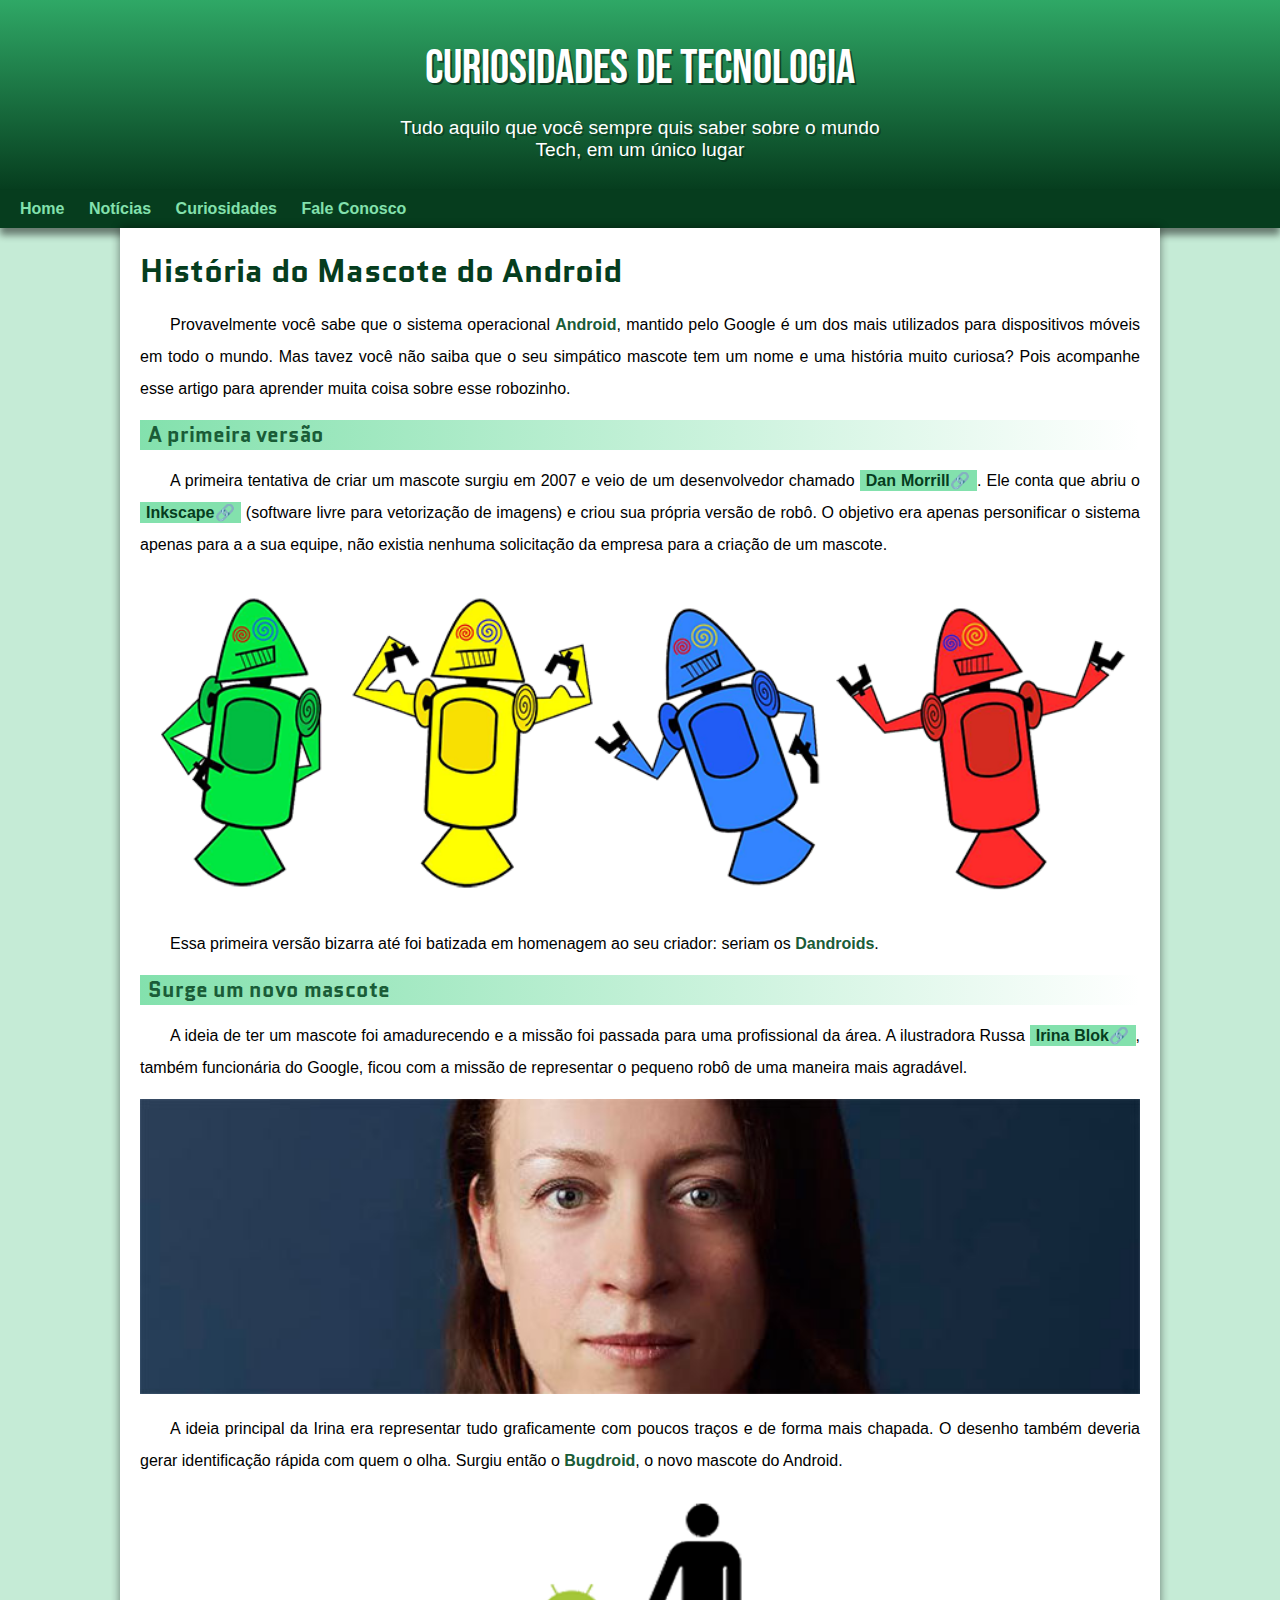
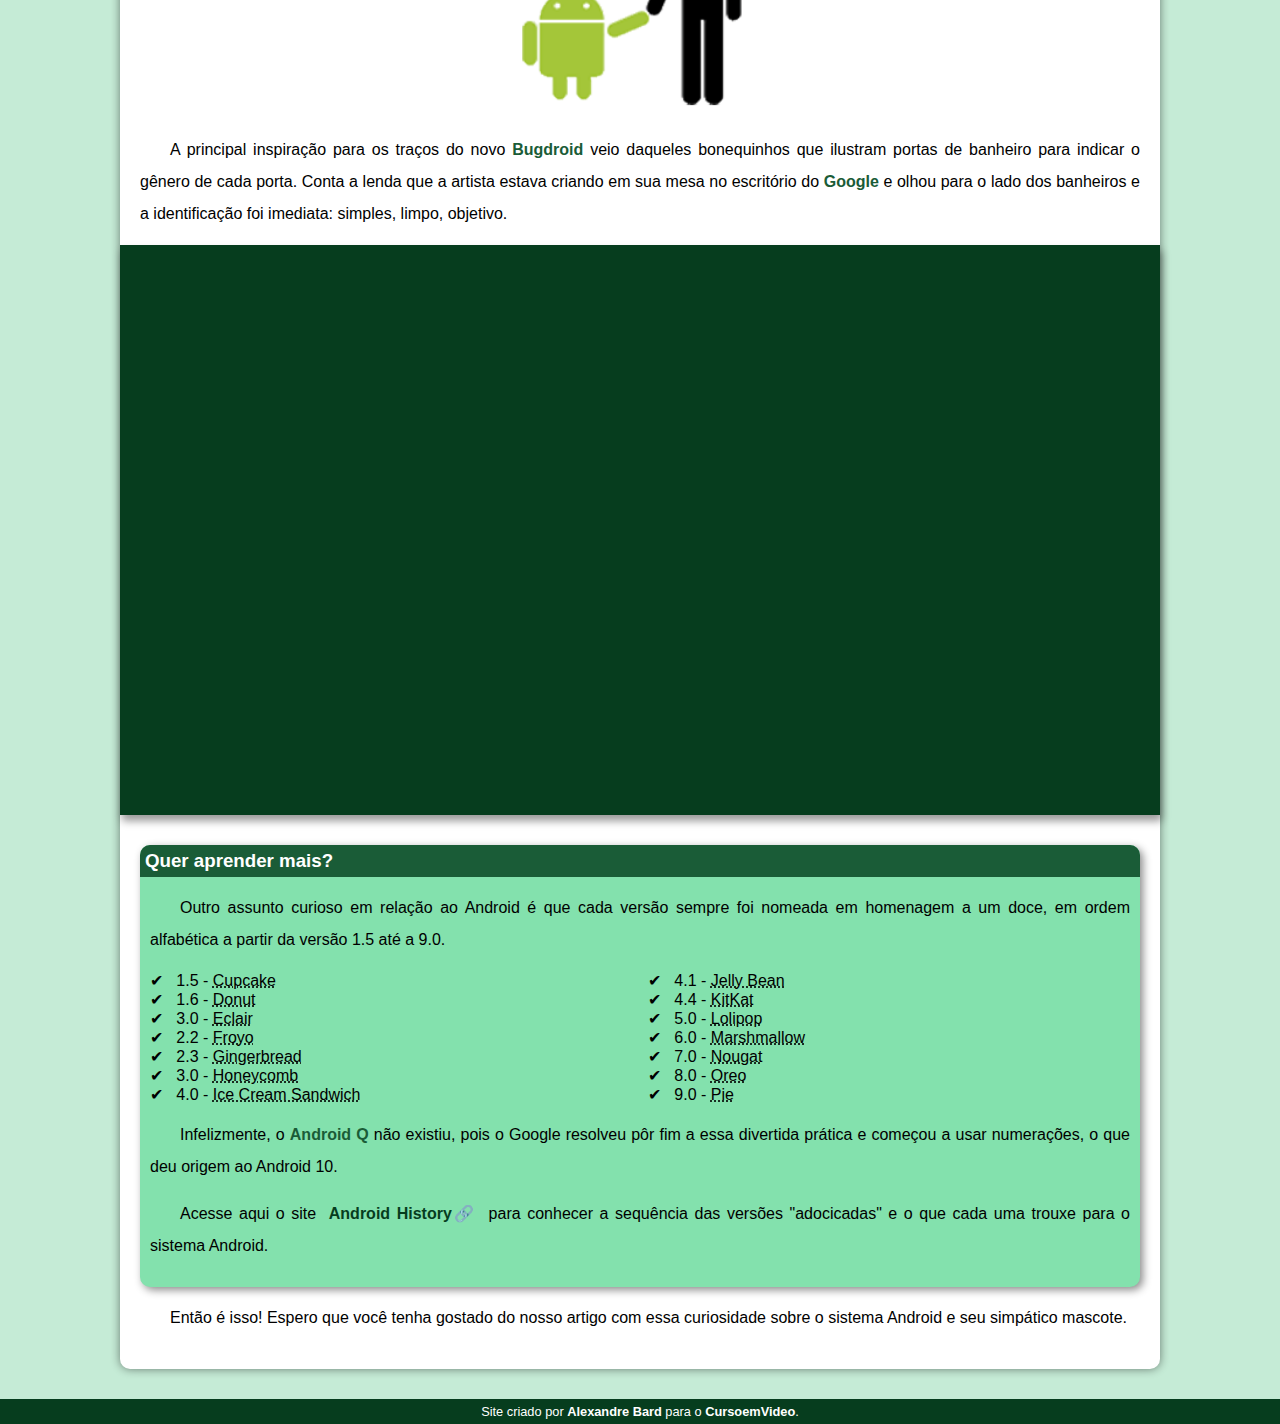
==== index.html @ ccbc8989 "novo site" ====
<!DOCTYPE html>
<html lang="pt-br">
<head>
    <meta charset="UTF-8">
    <meta name="viewport" content="width=device-width, initial-scale=1.0">
    <title>Home</title>
    <link rel="shortcut icon" href="imagens/favicon.ico" type="image/x-icon">
    <link rel="stylesheet" href="estilo/style.css">
    
</head>
<body>
    <header>
        <h1>Curiosidades de Tecnologia</h1>
        <p>Tudo aquilo que você sempre quis saber sobre o mundo Tech, em um único lugar</p>   
    </header>
    <nav>
        <a href="home.html">Home</a>
        <a href="noticias.html" target="_blank">Notícias</a>
        <a href="#">Curiosidades</a>
        <a href="#">Fale Conosco</a>
    </nav>
    <main>
        <article>
            <h1>
                História do Mascote do Android
            </h1>

            <p>
                Provavelmente você sabe que o sistema operacional <strong>Android</strong>, mantido pelo Google é um dos mais utilizados para dispositivos móveis em todo o mundo. Mas tavez você não saiba que o seu simpático mascote tem um nome e uma história muito curiosa? Pois acompanhe esse artigo para aprender muita coisa sobre esse robozinho.

            </p>

            <h2>
                A primeira versão
            </h2>

            <p>
                A primeira tentativa de criar um mascote surgiu em 2007 e veio de um desenvolvedor chamado <a href="https://androidcommunity.com/dan-morrill-shows-us-the-android-mascot-that-almost-was-20130103/" target="_blank" class="externo">Dan Morrill</a>. Ele conta que abriu o <a href="https://inkscape.org/pt-br/" target="_blank" class="externo">Inkscape</a> (software livre para vetorização de imagens) e criou sua própria versão de robô. O objetivo era apenas personificar o sistema apenas para a a sua equipe, não existia nenhuma solicitação da empresa para a criação de um mascote.

            </p>

            <picture>
                <source media="(max-width: 670px )" srcset="imagens/dan-droids-pq.png">
                <img src="imagens/dan-droids.png" alt="Primeiro mascote do Android">
            </picture>

            <p>
                Essa primeira versão bizarra até foi batizada em homenagem ao seu criador: seriam os <strong>Dandroids</strong>.

            </p>

            <h2>
                Surge um novo mascote
            </h2>

            <p>
                A ideia de ter um mascote foi amadurecendo e a missão foi passada para uma profissional da área. A ilustradora Russa <a href="https://www.irinablok.com/ target" class="externo">Irina Blok</a>, também funcionária do Google, ficou com a missão de representar o pequeno robô de uma maneira mais agradável.

            </p>

            <picture>
                <source media="(max-width: 670px )" srcset="imagens/irina-blok-pq.jpg">
                <img src="imagens/irina-blok.jpg" alt="Irina Blok, criadora do Bugdroid">
            </picture>

            <p>
                A ideia principal da Irina era representar tudo graficamente com poucos traços e de forma mais chapada. O desenho também deveria gerar identificação rápida com quem o olha. Surgiu então o <strong>Bugdroid</strong>, o novo mascote do Android.

            </p>

            <img src="imagens/bugdroid.png" class="pequena" alt="Bugdroid">

            <p>
                A principal inspiração para os traços do novo <strong>Bugdroid</strong> veio daqueles bonequinhos que ilustram portas de banheiro para indicar o gênero de cada porta. Conta a lenda que a artista estava criando em sua mesa no escritório do <strong>Google</strong> e olhou para o lado dos banheiros e a identificação foi imediata: simples, limpo, objetivo.

            </p>

            <div class="video">
                <iframe width="560" height="315" src="https://www.youtube.com/embed/l2UDgpLz20M?si=2oTmGxDgAid8Kf73" title="YouTube video player" frameborder="0" allow="accelerometer; autoplay; clipboard-write; encrypted-media; gyroscope; picture-in-picture; web-share" referrerpolicy="strict-origin-when-cross-origin" allowfullscreen></iframe>
            </div>
            
             <aside>
                 <h3>Quer aprender mais?</h3>

                 <p>Outro assunto curioso em relação ao Android é que cada versão sempre foi nomeada em homenagem a um doce, em ordem alfabética a partir da versão 1.5 até a 9.0.</p>
                 <ul>  
                     <li>
                        1.5 - <abbr title="Bolo de Copo">Cupcake</abbr>
                    </li>
                     <li>
                        1.6 - <abbr title="Rosquinha">Donut</abbr>
                    </li>
                     <li>
                        3.0 - <abbr title="Bomba">Eclair</abbr>
                    </li>
                     <li>
                        2.2 - <abbr title="Iogurte Congelado">Froyo</abbr>
                    </li>
                     <li>
                        2.3 - <abbr title="Biscoito de Gengibre">Gingerbread</abbr>
                    </li>
                     <li>
                        3.0 - <abbr title="Favo de Mel">Honeycomb</abbr>
                    </li>
                     <li>
                        4.0 - <abbr title="Sanduíche de Sorvete">Ice Cream Sandwich</abbr>
                    </li>
                     <li>
                        4.1 - <abbr title="Jujuba">Jelly Bean</abbr>
                    </li>
                     <li>
                        4.4 - <abbr title="Kitkat">KitKat</abbr>
                    </li>
                     <li>
                        5.0 - <abbr title="Pirulito">Lolipop</abbr>
                    </li>
                     <li>
                        6.0 - <abbr title="Marshmallow">Marshmallow</abbr>
                    </li>
                     <li>
                        7.0 - <abbr title="Torrone">Nougat</abbr>
                    </li>
                     <li>
                        8.0 - <abbr title="Oreo">Oreo</abbr>
                    </li>
                     <li>
                        9.0 - <abbr title="Torta">Pie</abbr>
                    </li>
                 </ul>
                 <p>
                    Infelizmente, o <strong>Android Q</strong> não existiu, pois o Google resolveu pôr fim a essa divertida prática e começou a usar numerações, o que deu origem ao Android 10.

                 </p>
     
                 <p>
                    Acesse aqui o site <a href="https://www.android.com/intl/en_uk/what-is-android/" target="_blank" class="externo">Android History</a> para conhecer a sequência das versões "adocicadas" e o que cada uma trouxe para o sistema Android.
                     </p>
                
             </aside>
            

            <p>Então é isso! Espero que você tenha gostado do nosso artigo com essa curiosidade sobre o sistema Android e seu simpático mascote.</p>
        </article>
    </main>
    <footer>
        Site criado por <a href="https://gustavoguanabara.github.io/" target="_blank">Alexandre Bard</a> para o <a href="https://www.youtube.com/cursoemvideo" target="_blank">CursoemVideo</a>.
    </footer>
</body>
</html>
---- estilo/style.css ----
@charset "UTF-8";

@import url('https://fonts.googleapis.com/css2?family=Bebas+Neue&family=Work+Sans:ital,wght@0,100..900;1,100..900&display=swap');

@font-face {
    font-family: 'Android';
    src: url('../fontes/Quantico-Bold.ttf') format('opentype');
    font-weight: normal;
}

:root {
    --cor0: #c5ebd6;
    --cor1: #83e1ad;
    --cor2: #3ddc84;
    --cor3: #2fa866;
    --cor4: #1a5c37;
    --cor5: #063d1e;

    --font-padrao: Arial, Verdana, Helvetica, sans-serif;
    --font-destaque: 'Bebas Neue', Arial; 
    --font-android: 'Android', Arial;
}

* {
    margin: 0px;
    padding: 0px;
}


a.externo::after {
    content: '\1F517';
}

header {
    background-image: linear-gradient(to bottom, var(--cor3), var(--cor5));
    min-height: 150px;
    text-align: center;
    padding-top: 40px;
}

header > h1 {
    color: white;
    font-family: var(--font-destaque);
    font-size: 3em;
    font-weight: normal;
    margin-bottom: 20px;
    text-shadow: 2px 2px 0px rgba(0, 0, 0, 0.466);

}

header > p {
    font-family: var(--font-padrao);
    font-size: 1.2em;
    max-width: 500px;
    color: white;
    margin: auto;
    margin-bottom: 20px;
    padding-right: 10px;
    padding-left: 10px;
    text-shadow: 2px 2px 0px rgba(0, 0, 0, 0.301);
}

nav {
    background-color: var(--cor5);
    padding: 10px;
    box-shadow: 0px 7px 7px rgba(0, 0, 0, 0.479);
}

nav a {
    color: var(--cor1);
    padding: 10px;
    border-radius: 5px;
    text-decoration: none;
    font-weight: bold;
    transition-duration: 0.4s;
}

nav a:hover {
    background-color: var(--cor3);
    color: var(--cor5);
}

body {
    background-color: var(--cor0);
    font-family: var(--font-padrao);
}

main {
    background-color: white;
    min-width: 300px;
    max-width: 1000px;
    margin: auto;
    margin-bottom: 30px;
    padding: 20px;
    box-shadow: 0px 0px 10px rgba(0, 0, 0, 0.479);
    border-bottom-left-radius: 10px;
    border-bottom-right-radius: 10px;
}

main h1 {
    color: var(--cor5);
    font-family: var(--font-android);
    font-weight: normal;
    font-size: 2em;
}

main h2 {
    font-family: var(--font-android);
    color: var(--cor4);
    font-size: 1.3em;
    font-weight: normal;
    background-image: linear-gradient(to right, var(--cor1), transparent );
    text-indent: 8px;
}

main img {
    width: 100%;
    
}

main p {
    margin: 15px 0px;
    text-align: justify;
    text-indent: 30px;
    line-height: 2em;
    font-size: 1em;
}


main > article > div > picture img {
    max-width: 100%; /* A imagem não ultrapassa a largura do seu contêiner */
    height: auto; /* Mantém a proporção da imagem */
    display: block; /* Remove o espaço em branco abaixo da imagem */
}

main > article > div > picture > div {
    opacity: 0; /* Inicialmente invisível */
    background-color: #83e1ad; /* Cor de fundo */
    color: #063d1e; /* Cor do texto */
    font-size: 20px;    
    font-weight: bold;
    padding: 10px; /* Ajuste o padding conforme necessário */
    box-shadow: 0px 7px 7px rgba(0, 0, 0, 0.479);
    height: 100px; /* Altura fixa da caixa verde */
    box-sizing: border-box; /* Inclui padding e borda na largura total */
    transition: opacity 0.4s /* Transição suave para a opacidade */
}

main > article > div > picture:hover > div {
    opacity: 1; /* Torna o div visível */
}


main strong {
    color: var(--cor4);
    font-weight: bold;
    
}

main a {
    text-decoration: none;
    font-weight: bold;
    color: var(--cor5);
    background-color: var(--cor1);
    padding: 2px 6px;
}

main a:hover {
    text-decoration: underline;
    color: var(--cor4);

}

main img.pequena {
    max-width: 350px;
    display: block;
    margin: auto;
}

div.video {
    background-color: var(--cor5);
    margin: 0px -20px 30px -20px;
    padding: 20px;
    padding-bottom: 55%;
    position: relative;
    box-shadow: 2px 6px 8px rgba(0, 0, 0, 0.397);
}

div.video > iframe  {
    position: absolute;
    top: 5%;
    left: 5%;
    width: 90% ;
    height: 90% ;
}

aside {
    background-color: var(--cor1);
    padding: 10px;
    border-radius: 10px;
    box-shadow: 3px 3px 8px rgba(0, 0, 0, 0.459);
}

aside > h3 {
    background-color: var(--cor4);
    color: white;
    padding: 5px;
    margin-top: -10px;
    margin-right: -10px ;
    margin-bottom: 0px;
    margin-left: -10px;
    border-radius: 10px 10px 0px 0px;
    
}
aside > ul {
    list-style-type: "\2714\00a0\00a0";
    list-style-position: inside;
    columns: 2;
}

.elon-musk {
    display: inline-block;
    width: 45%;
    vertical-align: top; /* Alinha os elementos no topo */
}

.text-content {
    width: 100%; /* O texto ocupa 100% da largura do bloco */
}

@media (max-width: 768px) { /* Para telas menores que 768px */
    .elon-musk {
        display: flex; /* Usar flexbox para alinhar imagem e texto */
        width: 100%; /* Ocupa toda a largura da tela */
        margin-bottom: 400px; /* Espaçamento entre os blocos */
    }

    .text-content {
        width: 50%; /* O texto ocupa 50% da largura do bloco */
    }

    .elon-musk img {
        width: 100%; /* A imagem ocupa 50% da largura do bloco */
        border-radius: 0px 0px 20px 20px; /* Mantém o estilo da borda */
    }

    .text-content h1, .text-content p, .text-content h2 {
        margin: 0; /* Remove margens para evitar espaçamento indesejado */
    }
}

footer {
    background-color: var(--cor5);
    color: white;
    text-align: center;
    font-size: 0.8em;
    padding: 5px;
    
}

footer a {
    color: white;
    font-weight: bolder;
    text-decoration: none;
}

footer a:hover {
    text-decoration: underline ;
    color: var(--cor1);
}
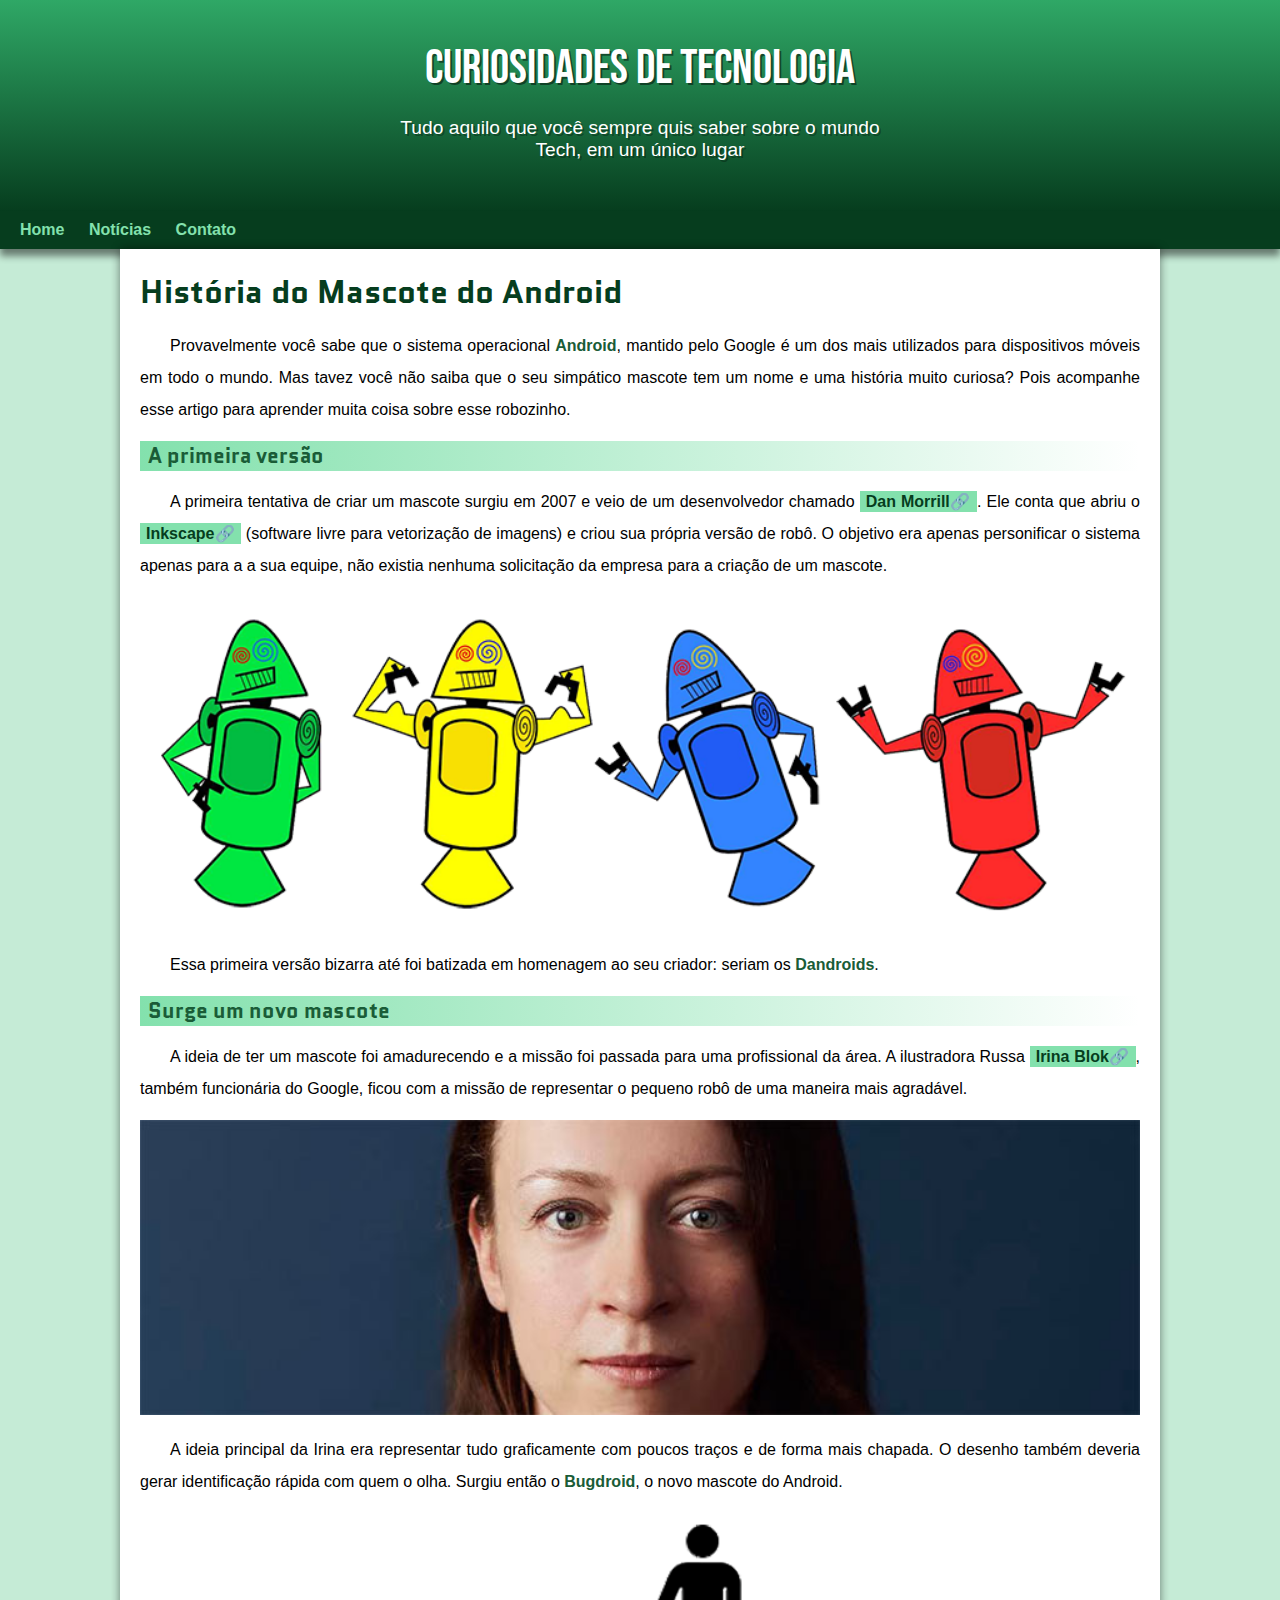
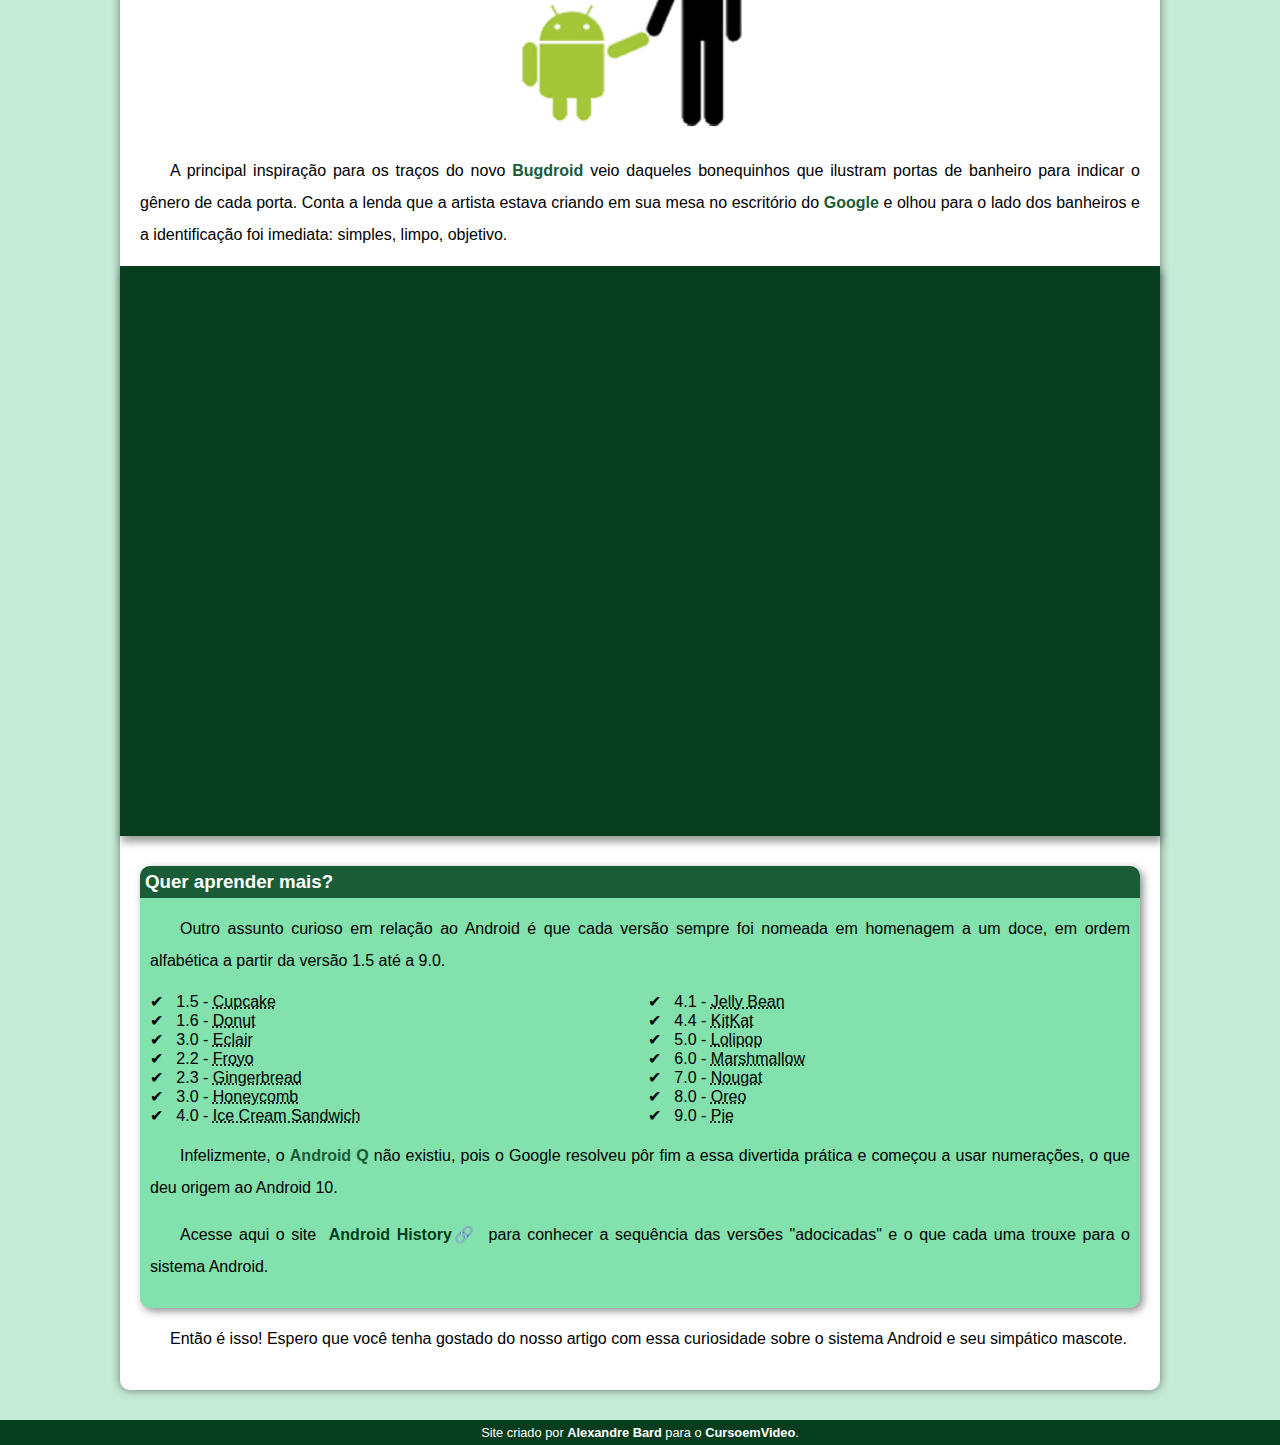
==== commit dd4a5564: "problema de padding corrigido" ====
--- a/index.html
+++ b/index.html
@@ -16,8 +16,7 @@
     <nav>
         <a href="home.html">Home</a>
         <a href="noticias.html" target="_blank">Notícias</a>
-        <a href="#">Curiosidades</a>
-        <a href="#">Fale Conosco</a>
+        <a href="#">Contato</a>
     </nav>
     <main>
         <article>
--- a/estilo/style.css
+++ b/estilo/style.css
@@ -54,7 +54,7 @@
     max-width: 500px;
     color: white;
     margin: auto;
-    margin-bottom: 20px;
+    padding-bottom: 50px;
     padding-right: 10px;
     padding-left: 10px;
     text-shadow: 2px 2px 0px rgba(0, 0, 0, 0.301);
